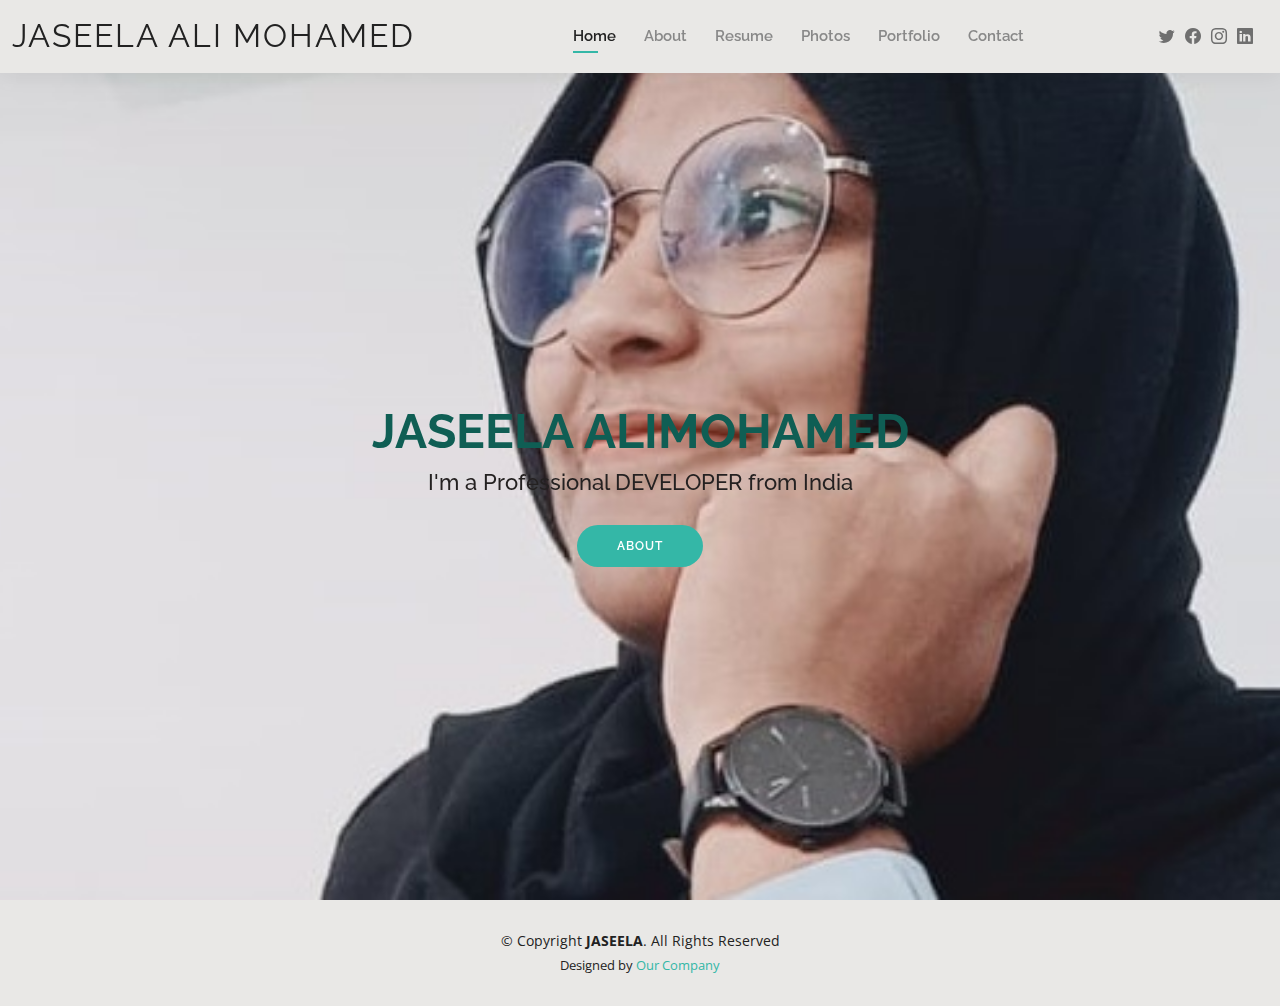
==== index.html @ c26de584 "first commit" ====
<!DOCTYPE html>
<html lang="en">

<head>
  <meta charset="utf-8">
  <meta content="width=device-width, initial-scale=1.0" name="viewport">

  <title>JASEELA</title>
  <meta content="" name="description">
  <meta content="" name="keywords">

  <!-- Favicons -->
  <link href="j.png" rel="icon">
  <link href="assets/img/apple-touch-icon.png" rel="apple-touch-icon">

  <!-- Google Fonts -->
  <link href="https://fonts.googleapis.com/css?family=Open+Sans:300,300i,400,400i,600,600i,700,700i|Raleway:300,300i,400,400i,500,500i,600,600i,700,700i|Poppins:300,300i,400,400i,500,500i,600,600i,700,700i" rel="stylesheet">

  <!-- Vendor CSS Files -->
  <link href="assets/vendor/aos/aos.css" rel="stylesheet">
  <link href="assets/vendor/bootstrap/css/bootstrap.min.css" rel="stylesheet">
  <link href="assets/vendor/bootstrap-icons/bootstrap-icons.css" rel="stylesheet">
  <link href="assets/vendor/boxicons/css/boxicons.min.css" rel="stylesheet">
  <link href="assets/vendor/glightbox/css/glightbox.min.css" rel="stylesheet">
  <link href="assets/vendor/swiper/swiper-bundle.min.css" rel="stylesheet">

  <!-- Template Main CSS File -->
  <link href="assets/css/style.css" rel="stylesheet">

  <!-- =======================================================
  * Template Name: Kelly - v4.9.1
  * Template URL: https://bootstrapmade.com/kelly-free-bootstrap-cv-resume-html-template/
  * Author: BootstrapMade.com
  * License: https://bootstrapmade.com/license/
  ======================================================== -->
</head>

<body>

  <!-- ======= Header ======= -->
  <header id="header" class="fixed-top">
    <div class="container-fluid d-flex justify-content-between align-items-center">

      <h1 class="logo me-auto me-lg-0"><a href="index.html">JASEELA ALI MOHAMED</a></h1>
      <!-- Uncomment below if you prefer to use an image logo -->
      <!-- <a href="index.html" class="logo"><img src="assets/img/logo.png" alt="" class="img-fluid"></a>-->

      <nav id="navbar" class="navbar order-last order-lg-0">
        <ul>
          <li><a class="active" href="index.html">Home</a></li>
          <li><a href="about.html">About</a></li>
          <li><a href="resume.html">Resume</a></li>
          <li><a href="photos.html">Photos</a></li>
          <li><a href="portfolio.html">Portfolio</a></li>
          <li><a href="contact.html">Contact</a></li>
        </ul>
        <i class="bi bi-list mobile-nav-toggle"></i>
      </nav><!-- .navbar -->

      <div class="header-social-links">
        <a href="https://twitter.com/jaseelajessi" class="twitter"><i class="bi bi-twitter"></i></a>
        <a href="https://www.facebook.com/profile.php?id=100008910134708" class="facebook"><i class="bi bi-facebook"></i></a>
        <a href="https://www.instagram.com/jaseelaalimohmmed/" class="instagram"><i class="bi bi-instagram"></i></a>
        <a href="https://www.linkedin.com/in/jaseela-alimohamed-9bb752259/" class="linkedin"><i class="bi bi-linkedin"></i></i></a>
      </div>

    </div>

  </header><!-- End Header -->

  <!-- ======= Hero Section ======= -->
  <section id="hero" class="d-flex align-items-center">
    <div class="container d-flex flex-column align-items-center" data-aos="zoom-in" data-aos-delay="100">
      <h1>JASEELA ALIMOHAMED</h1>
      <h2>I'm a Professional DEVELOPER from India</h2>
      <a href="about.html" class="btn-about">ABOUT</a>
    </div>
  </section><!-- End Hero -->

  <!-- ======= Footer ======= -->
  <footer id="footer">
    <div class="container">
      <div class="copyright">
        &copy; Copyright <strong><span>JASEELA</span></strong>. All Rights Reserved
      </div>
      <div class="credits">
        <!-- All the links in the footer should remain intact. -->
        <!-- You can delete the links only if you purchased the pro version. -->
        <!-- Licensing information: https://bootstrapmade.com/license/ -->
        <!-- Purchase the pro version with working PHP/AJAX contact form: https://bootstrapmade.com/kelly-free-bootstrap-cv-resume-html-template/ -->
        Designed by <a href="#">Our Company</a>
      </div>
    </div>
  </footer><!-- End  Footer -->

  <div id="preloader"></div>
  <a href="#" class="back-to-top d-flex align-items-center justify-content-center"><i class="bi bi-arrow-up-short"></i></a>

  <!-- Vendor JS Files -->
  <script src="assets/vendor/purecounter/purecounter_vanilla.js"></script>
  <script src="assets/vendor/aos/aos.js"></script>
  <script src="assets/vendor/bootstrap/js/bootstrap.bundle.min.js"></script>
  <script src="assets/vendor/glightbox/js/glightbox.min.js"></script>
  <script src="assets/vendor/isotope-layout/isotope.pkgd.min.js"></script>
  <script src="assets/vendor/swiper/swiper-bundle.min.js"></script>
  <script src="assets/vendor/waypoints/noframework.waypoints.js"></script>
  <script src="assets/vendor/php-email-form/validate.js"></script>

  <!-- Template Main JS File -->
  <script src="assets/js/main.js"></script>

</body>

</html>
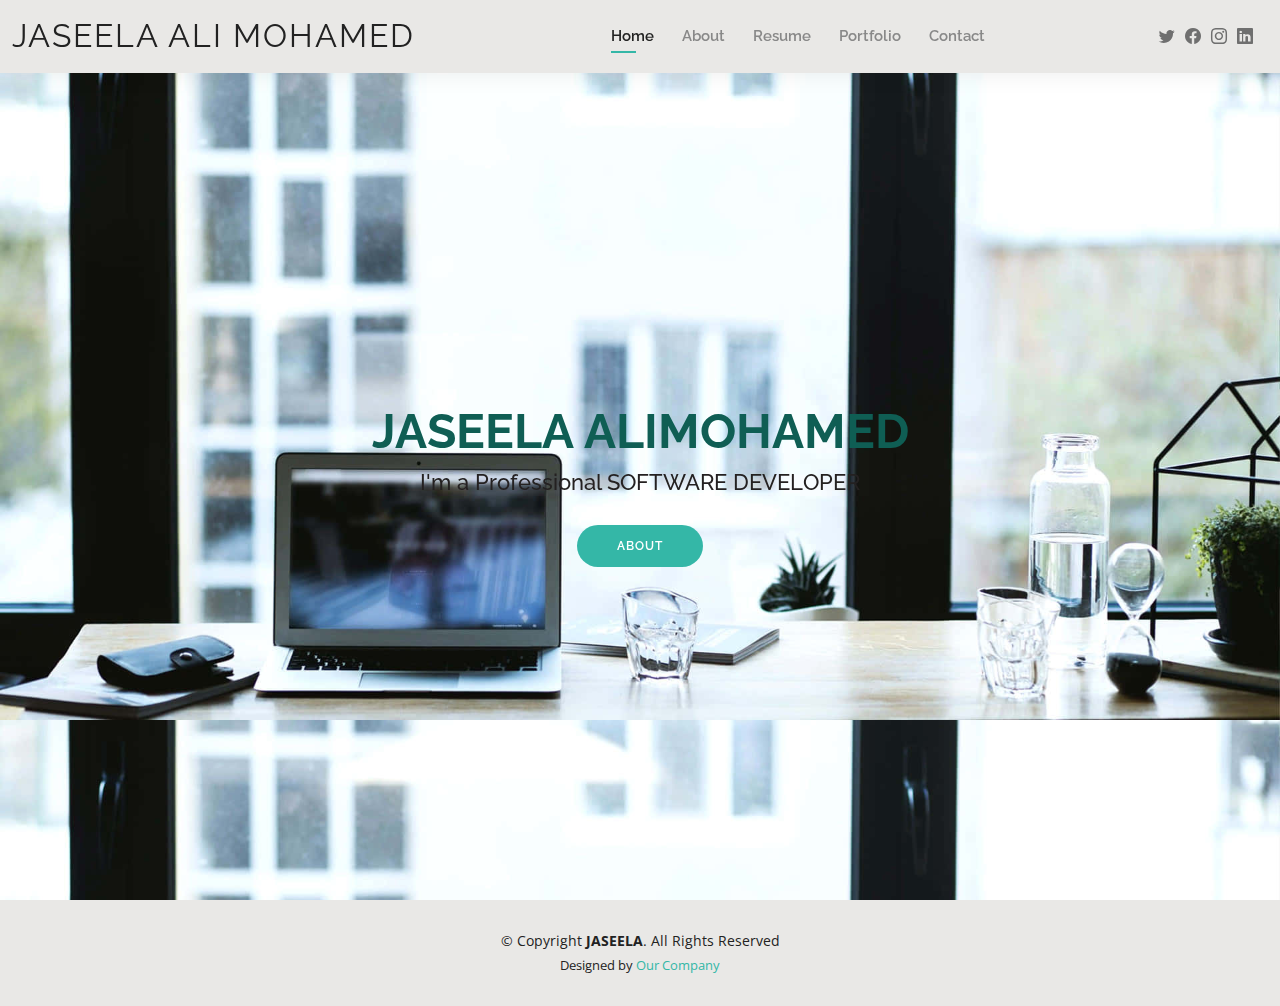
==== commit 1d19be74: "second commit" ====
--- a/index.html
+++ b/index.html
@@ -50,8 +50,8 @@
           <li><a class="active" href="index.html">Home</a></li>
           <li><a href="about.html">About</a></li>
           <li><a href="resume.html">Resume</a></li>
-          <li><a href="photos.html">Photos</a></li>
-          <li><a href="portfolio.html">Portfolio</a></li>
+         
+          <li><a href="index.html">Portfolio</a></li>
           <li><a href="contact.html">Contact</a></li>
         </ul>
         <i class="bi bi-list mobile-nav-toggle"></i>
@@ -72,7 +72,7 @@
   <section id="hero" class="d-flex align-items-center">
     <div class="container d-flex flex-column align-items-center" data-aos="zoom-in" data-aos-delay="100">
       <h1>JASEELA ALIMOHAMED</h1>
-      <h2>I'm a Professional DEVELOPER from India</h2>
+      <h2>I'm a Professional SOFTWARE DEVELOPER </h2>
       <a href="about.html" class="btn-about">ABOUT</a>
     </div>
   </section><!-- End Hero -->
--- a/assets/css/style.css
+++ b/assets/css/style.css
@@ -431,8 +431,8 @@
 #hero {
   width: 100%;
   height: 100vh;
-  background: url("../img/hero-bg.jpg") top right;
-  background-size: cover;
+  background: url("../img/hero-bg1.jpg") top right;
+  background-size: contain;
 }
 
 #hero .container {
